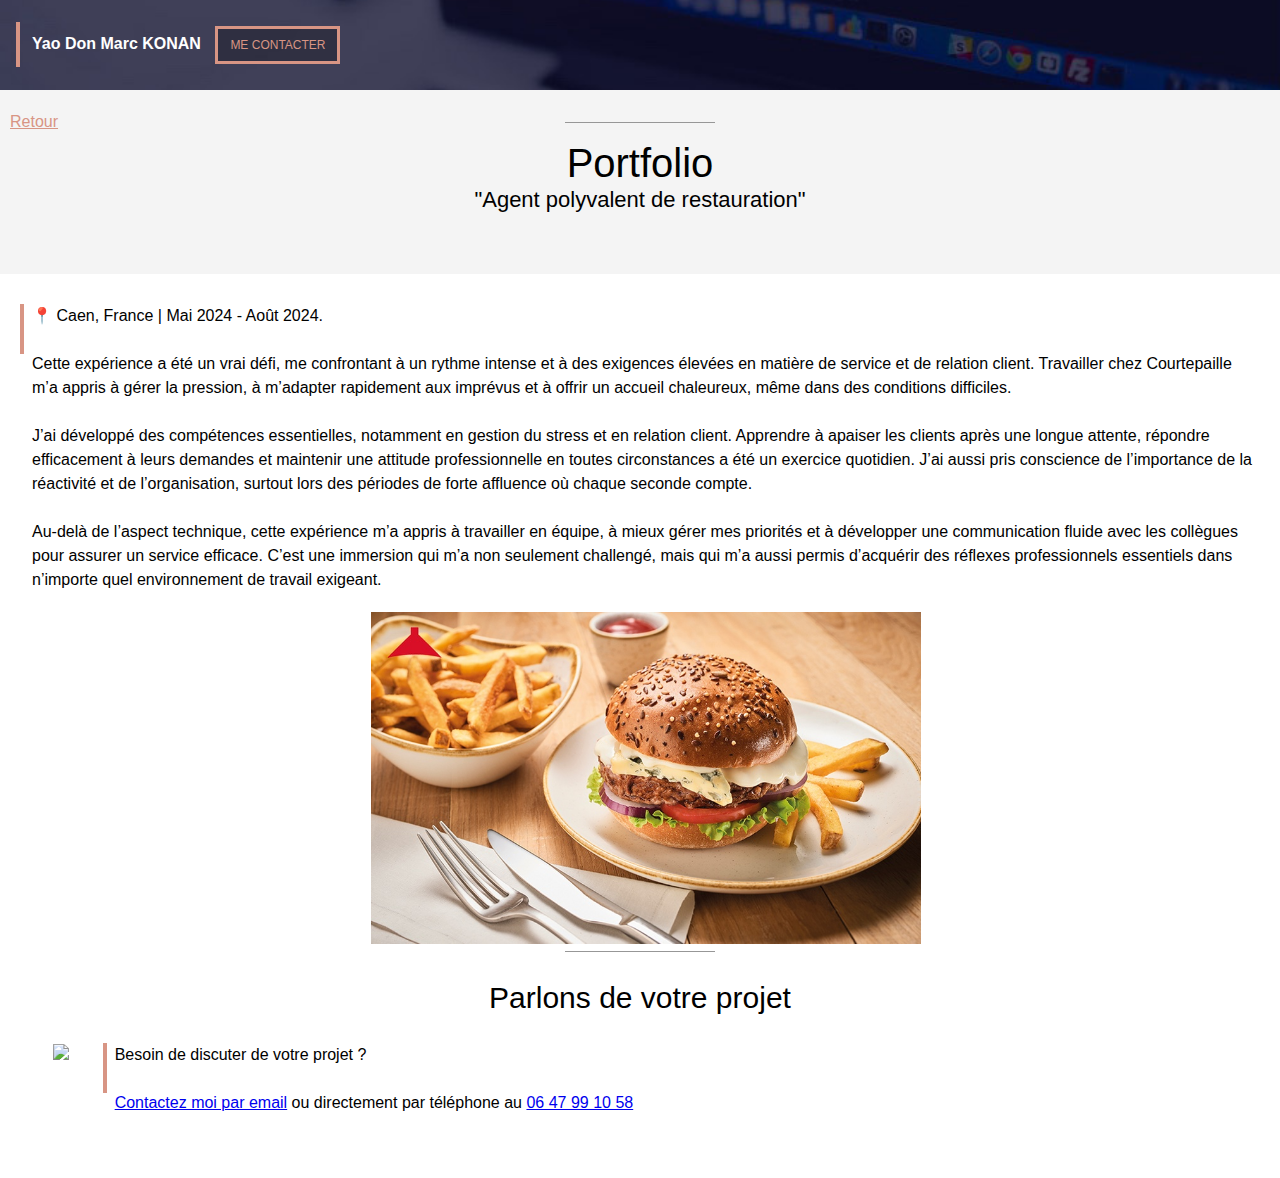
==== agent-de-restauration.html @ 669e353a "Add files via upload" ====
<!DOCTYPE html>
<html lang="fr">
<head>
    <meta charset="UTF-8">
    <meta name="viewport" content="width=device-width, initial-scale=1.0">
    <title>Agent de restauration</title>
    <link rel="stylesheet" href="style.css">
</head>
<body>
<!-- Header--> 
<div class=" portfolio-header">
    <div class="texte-avec-ligne-verticale"
    style="margin-left: 16px; margin-top: 22px; height: 45px;">
        <p class="portfolio-header-tittle"> Yao Don Marc KONAN</p>
    </div>
    <a class="contact-button contact-button-portfolio" 
    href="mailto:mon_email@gmail.com?subject=Contact%20depuis%20jonathanroux.com">ME CONTACTER</a>
</div>
<!-- section grise titre-->
<div class="section section-grise1" style="padding-top: 20px;">
    <a class="portfolio-back"href="index.html">Retour</a>
    <div class="separateur"style="margin-top:-12px"></div>
    <h1 class="portfolio">Portfolio</h1>
    <h2 class = portfolio>"Agent polyvalent de restauration"</h2>
</div>
<!-- section contenu-->
<div class="section">
    <div class="texte-avec-ligne-verticale">
     <p>
        📍 Caen, France | Mai 2024 - Août 2024.
         <br><br>
         Cette expérience a été un vrai défi, me confrontant à un rythme intense et à des exigences élevées en matière de service et de relation client.
         Travailler chez Courtepaille m’a appris à gérer la pression, à m’adapter rapidement aux imprévus et à offrir un accueil chaleureux, même dans 
        des conditions difficiles.
        <br><br>
        J’ai développé des compétences essentielles, notamment en gestion du stress et en relation client. Apprendre à apaiser les clients après une longue
        attente, répondre efficacement à leurs demandes et maintenir une attitude professionnelle en toutes circonstances a été un exercice quotidien. 
        J’ai aussi pris conscience de l’importance de la réactivité et de l’organisation, surtout lors des périodes de forte affluence où chaque seconde
        compte.
        <br><br>
        Au-delà de l’aspect technique, cette expérience m’a appris à travailler en équipe, à mieux gérer mes priorités et à développer une communication
        fluide avec les collègues pour assurer un service efficace. C’est une immersion qui m’a non seulement challengé, mais qui m’a aussi permis 
        d’acquérir des réflexes professionnels essentiels dans n’importe quel environnement de travail exigeant.
     </p>
     <div style="text-align: center;margin-top: 20px;">
             <img class="portfolio-rla" src="courtepaille.jpg">
         </div>
    </div>
<!-- Frame-->
<div class="separateur display"style="margin-bottom:-12px"></div>
<div class="section">
   
    <div class="frame">
        <p class="frame-title">Parlons de votre projet</p>
        <table style="width: 100%">
            <tr>
                <td valign="top" align="center"><img src="Moi1-Photoroom.jpg" style="width: 100px"></td>
                <td>
                    <div class="texte-avec-ligne-verticale"
                    style="margin-left: 20px">
                        <p>
                            Besoin de discuter de votre projet ?
                            <br><br>
                            <a href="mailto:mon_email@gmail.com?subject=Contact%20depuis%20jonathanroux.com">Contactez moi par email</a> ou directement
                            par téléphone au <a href="tel:+33612345678">06 47 99 10 58</a>

                        </p>
                    </div>
                </td>
            </tr>
        </table>

    </div>
</div>
</body>
</html>
</body>
</html>
---- style.css ----
* {
    box-sizing: border-box;
}


:root {
    --color1: #D89584;
    --color2: #F4F4F4;
}

body {
    margin: 0;
    font-family: Arial;
    line-height: 1.5;
}

iframe{
    width: 100px;
    border:none;
    height: 350px;
}

div.cover {
    background: url(cover_overlay.png) no-repeat center/100% 100%,url(Fond1.jpg) no-repeat center/cover;
    height: 360px;
    position: relative;
}

img.cover-profile {
    height: 100px;
    position: relative;
    left: 50%;
    margin-left: -50px;
    margin-top: 50px;
}

h1 {
    color: white;
    text-align: center;
    font-size: 42px;
    margin-top: 10px;
    margin-bottom: 0px;
}

div.cover p {
    color: lightgray;
    text-align: center;
    margin-top: 8px;
    font-size: 14px;
}

div.cover-contact {
    /* background-color: #FF000080; */
    position: absolute;
    top: 20px;
    left: 10px;
    border-left: 4px solid var(--color1);
    padding-left: 8px;
}

div.cover-contact p {
    text-align: left;
    margin-top: 0px;
    margin-bottom: 0px;
}

div.cover-contact p:first-child {
    margin-bottom: 14px;
}

div.cover-contact * {
    color: white;
    font-size: 14px;
}

a.contact-button {
    color: var(--color1);
    border: 3px solid var(--color1);
    padding: 8px 20px;
    text-decoration: none;
    background-color: #00000040;
    display: inline-block;
    margin-top: 18px;
    font-size: 14px;
}

a.contact-button-portfolio{
    right: 8px;
}

a.contact-button:hover {
    color: white;
    border: 3px solid white;
}

.section {
    padding-left: 40px;
    padding-right: 40px;
    padding-top: 30px;
    padding-bottom: 30px;
    overflow: auto;
}

div.section-grise1 {
    background: url(triangle2white.svg) no-repeat center bottom -1px/100%;
    background-color: var(--color2);
    padding-bottom: 70px;
}

div.section-grise2 {
    background: url(triangle1white.svg) no-repeat center top/100%;
    background-color: var(--color2);
    padding-top: 80px;
}

h2 {
    text-align: center;
    font-size: 34px;
    margin-top: 0px;
}

div.separateur {
    background-color: #979797;
    height: 1px;
    width: 150px;
    position: relative;
    left: 50%;
    margin-left: -75px;
}

div.section-grise1 p {
    font-size: 22px;
    color: #656565;
    text-align: center;
    max-width: 450px;
    margin-left: auto;
    margin-right: auto;
}

img.col-contenu {
    width: 40%;
}

div.col-contenu {
    width: 60%;
    padding-left: 16px;
}

.float-right {
    float: right;
}

div.texte-avec-ligne-verticale {
    border-left: 4px solid var(--color1);
    padding-left: 8px;
    height: 50px;
    display: inline-block;
}

div.texte-avec-ligne-verticale p {
    margin-top: 0;
}
/* la petite barre juste à côté de l'image */
div.barre-verticale {
    height: 50px;
    width: 4px;
    background-color: var(--color1);
    margin-right: 8px;
}
/* Dimension des images du portfolio */
.col-portfolio {
    width: 47%;

}

div.frame {
    margin: 30px 50px;
    padding: 20px 30px;
    background-color: white;
    box-shadow: 0px 0px 8px 8px rgba(0, 0, 0, 0.1);

}

p.frame-title {
    font-size: 30px;
    margin-top: 5px;
    margin-bottom: 20px;
    text-align: center;
}
div.frame img{
    width: 100px;
}


/* PORTFOLIO RLA */

.portfolio-header {
    height: 90px;
    background: url(cover.jpg) no-repeat center/cover;
    position: relative;

}

.portfolio-header-tittle{
    font-size: 26px;
    font-weight: bold;
    color: white;
    padding: 4px;
    padding-left: 8px;
    
}

h1.portfolio{
    font-size: 46;
    color: black;
    font-weight: normal;
    line-height: 1;
    padding-top: 10px;
}

h2.portfolio{
    font-size: 26;
    color: black;
    font-weight: normal;
    
}

a.portfolio-back{
    color: var(--color1);
    margin-left: -10px;
}
/* Dimension de la carte rla à mettre */
img.portfolio-rla{
    width: 120%;
    max-width: 550px;
}

.display-mobile{
    display: none;  
  }

/* Responsive desgn */

@media only screen and (max-width:768px) {
    img.cover-profile {
        height: 90px;
        margin-top: 75px;
    }
    
    h1 {

        font-size: 38px;
        margin-top: 6px;
        margin-bottom: 0px;
    }
    
    div.cover p {
        margin-top: 2px;
        font-size: 13px;
    }

}

.section {
    padding-left: 20px;
    padding-right: 20px;
}

div.section-grise1 {
    padding-bottom: 40px;
}

h2 {
    font-size: 30px;
}

img.col-contenu {
    width: 100%;
}

div.col-contenu {
    width: 100%;
    padding-left: 0px;
    margin-top: 20px;
}


.col-portfolio {
    width: 100%;
    margin-bottom: 20px;

}

div.frame {
    margin: 0px 0px;
    padding: 0px 0px;
    box-shadow:none;

}

div.frame img{
    width: 70px;
}

iframe{
    height: 250px;
}

/*portfolio mobile*/

.portfolio-header-tittle{
    font-size: 16px;
    padding: 10px;
    padding-left: 4px; 
}

a.contact-button {
    padding: 7px 12px;
    margin-top: 22px;
    font-size: 12px;
}

h1.portfolio{
    font-size: 40px;
}

h2.portfolio{
    font-size: 22px;
}
img.portfolio-rla{
    width: 100%;
}

.display-mobile{
  display: block;  
}
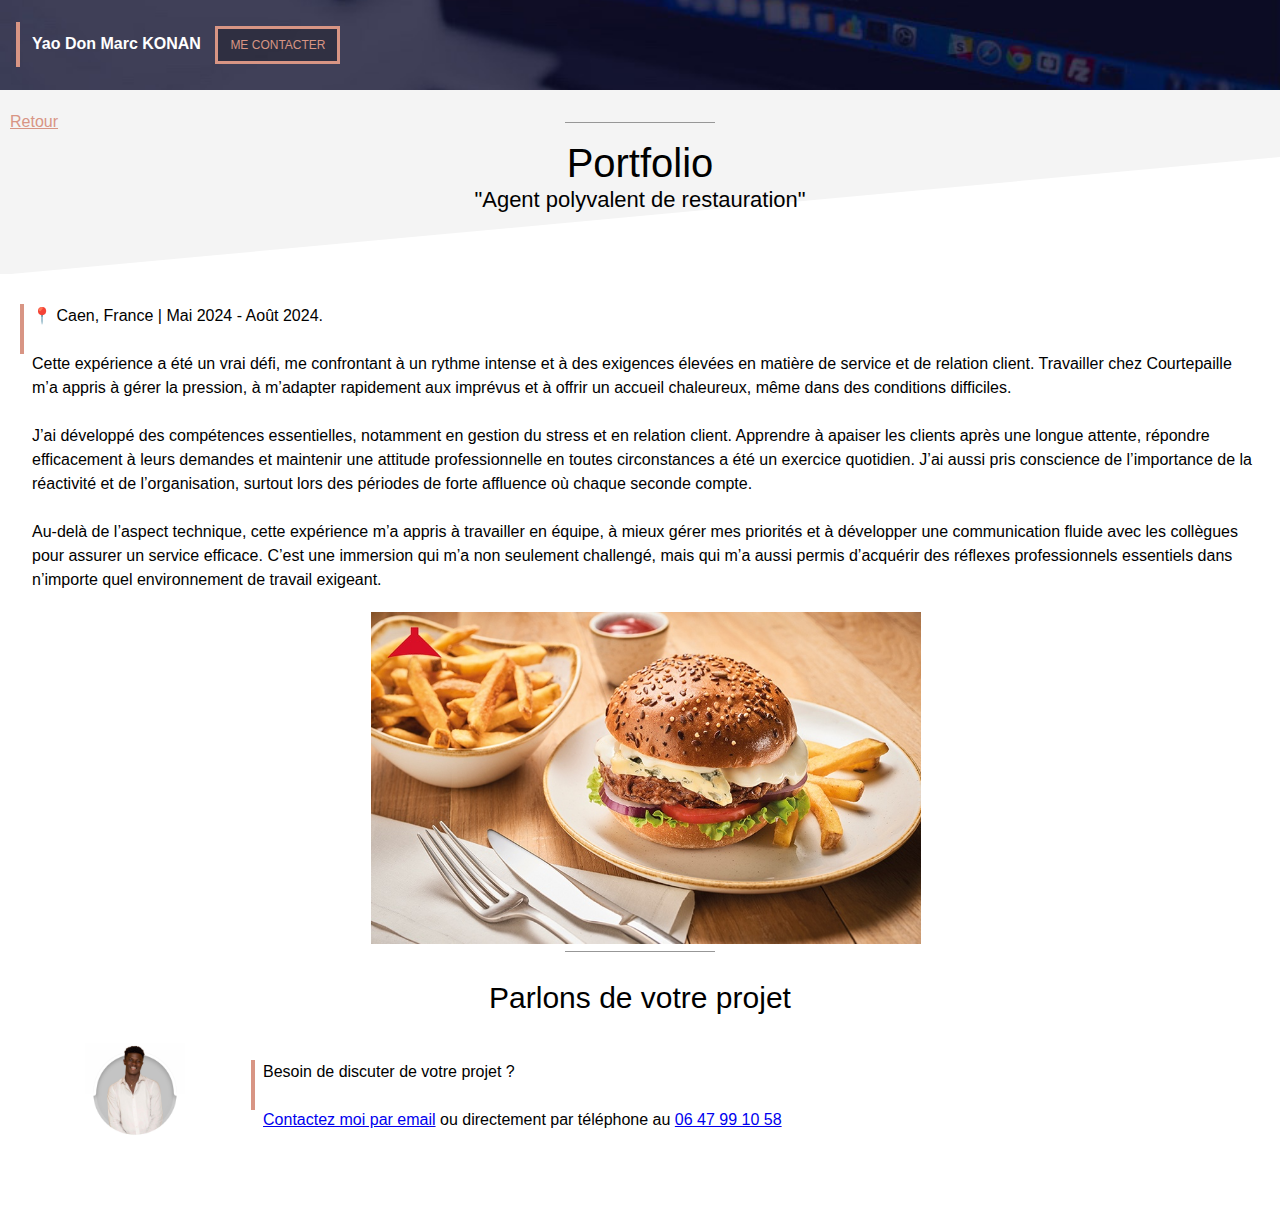
==== commit 7b6789d4: "Add files via upload" ====
--- a/agent-de-restauration.html
+++ b/agent-de-restauration.html
@@ -14,7 +14,7 @@
         <p class="portfolio-header-tittle"> Yao Don Marc KONAN</p>
     </div>
     <a class="contact-button contact-button-portfolio" 
-    href="mailto:mon_email@gmail.com?subject=Contact%20depuis%20jonathanroux.com">ME CONTACTER</a>
+    href="mailto:Yaokonan143@gmail.com?subject=Contact%20depuis%20jonathanroux.com">ME CONTACTER</a>
 </div>
 <!-- section grise titre-->
 <div class="section section-grise1" style="padding-top: 20px;">
@@ -61,7 +61,7 @@
                         <p>
                             Besoin de discuter de votre projet ?
                             <br><br>
-                            <a href="mailto:mon_email@gmail.com?subject=Contact%20depuis%20jonathanroux.com">Contactez moi par email</a> ou directement
+                            <a href="Yaokonan143@gmail.com?subject=Contact%20depuis%20jonathanroux.com">Contactez moi par email</a> ou directement
                             par téléphone au <a href="tel:+33612345678">06 47 99 10 58</a>
 
                         </p>
